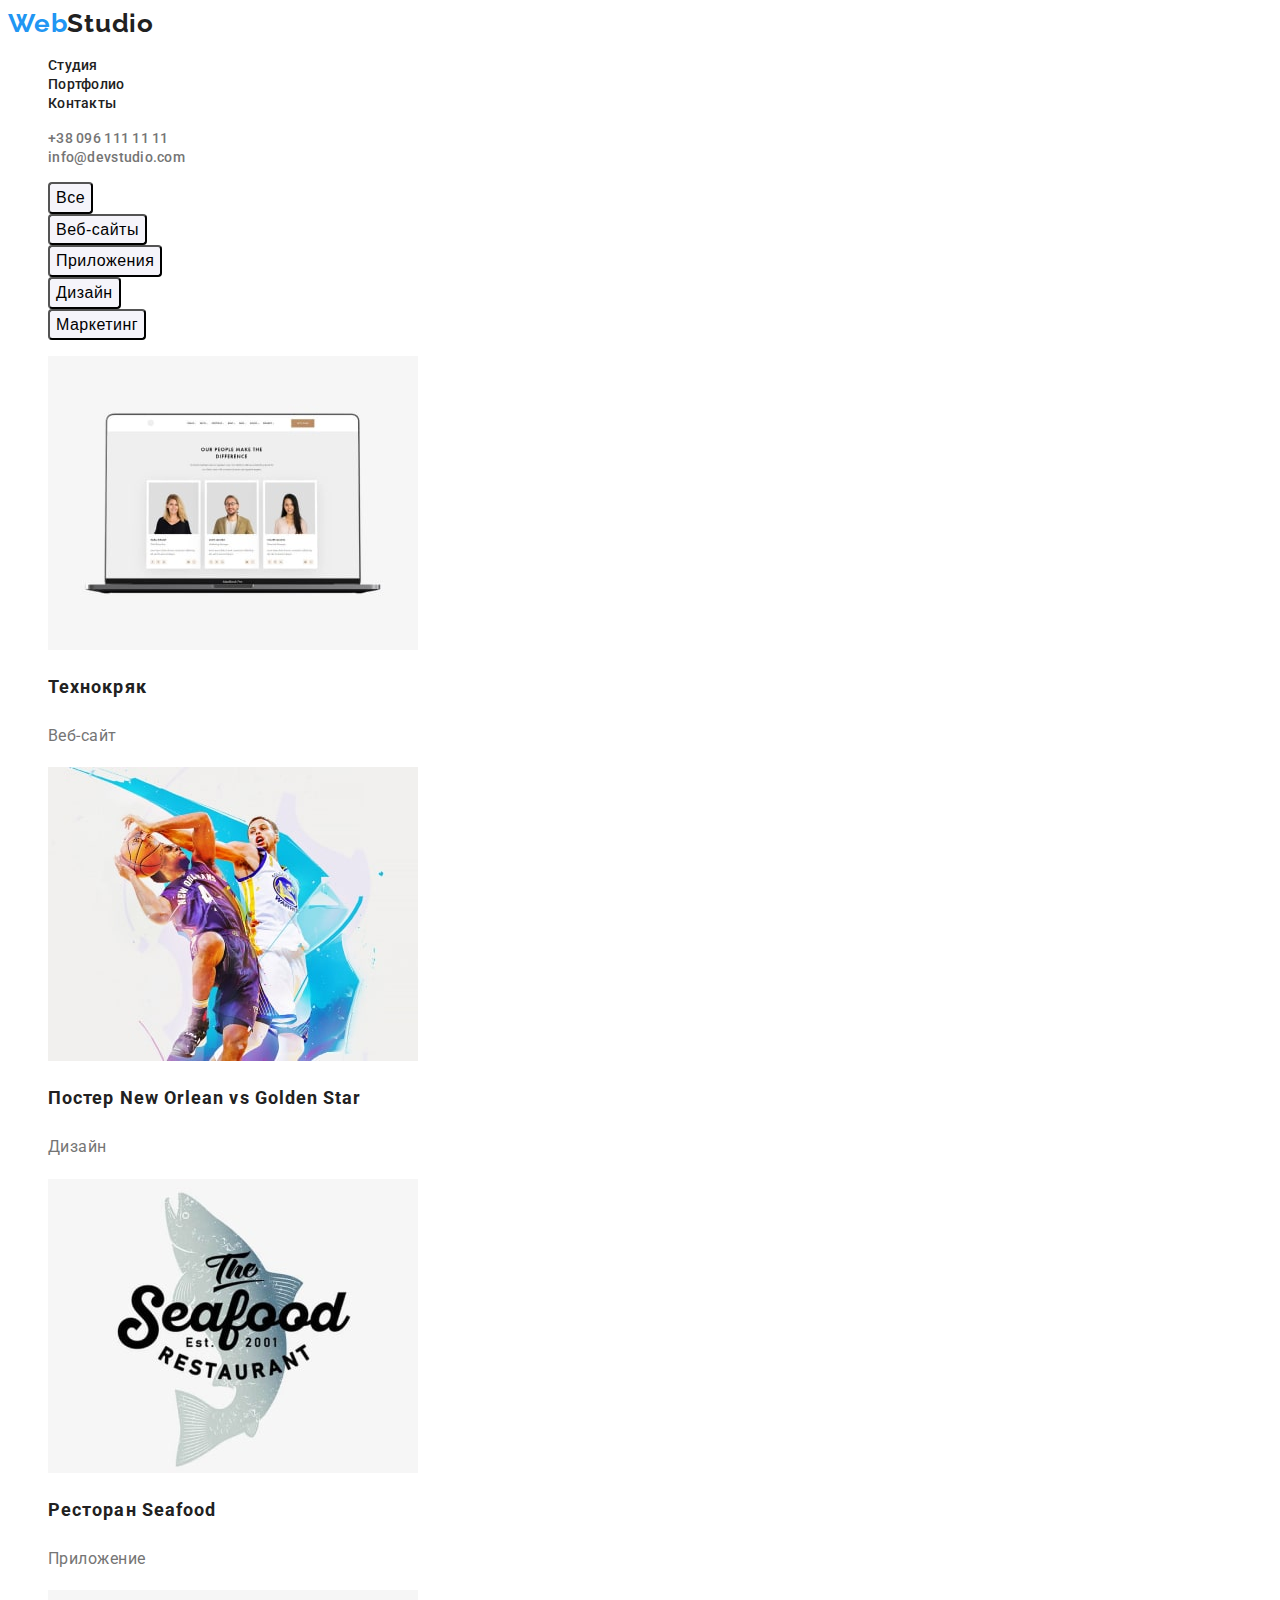
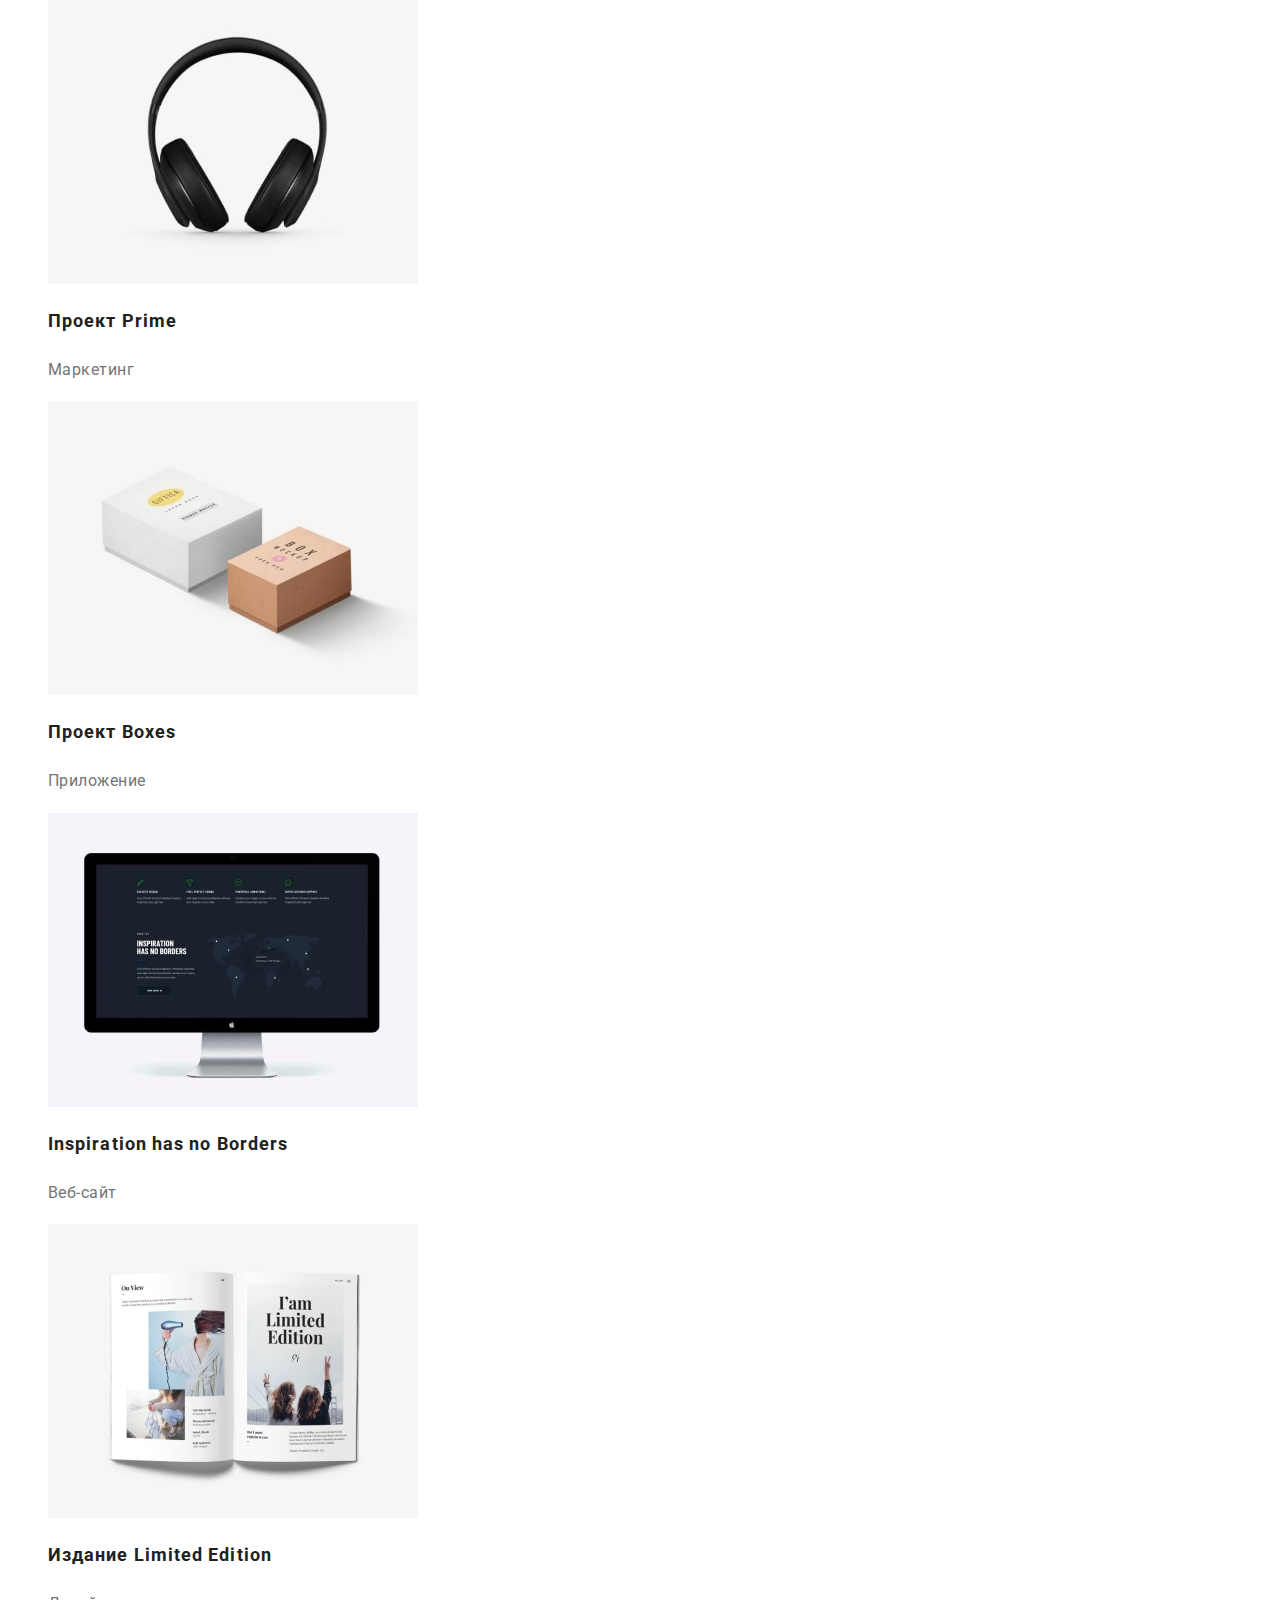
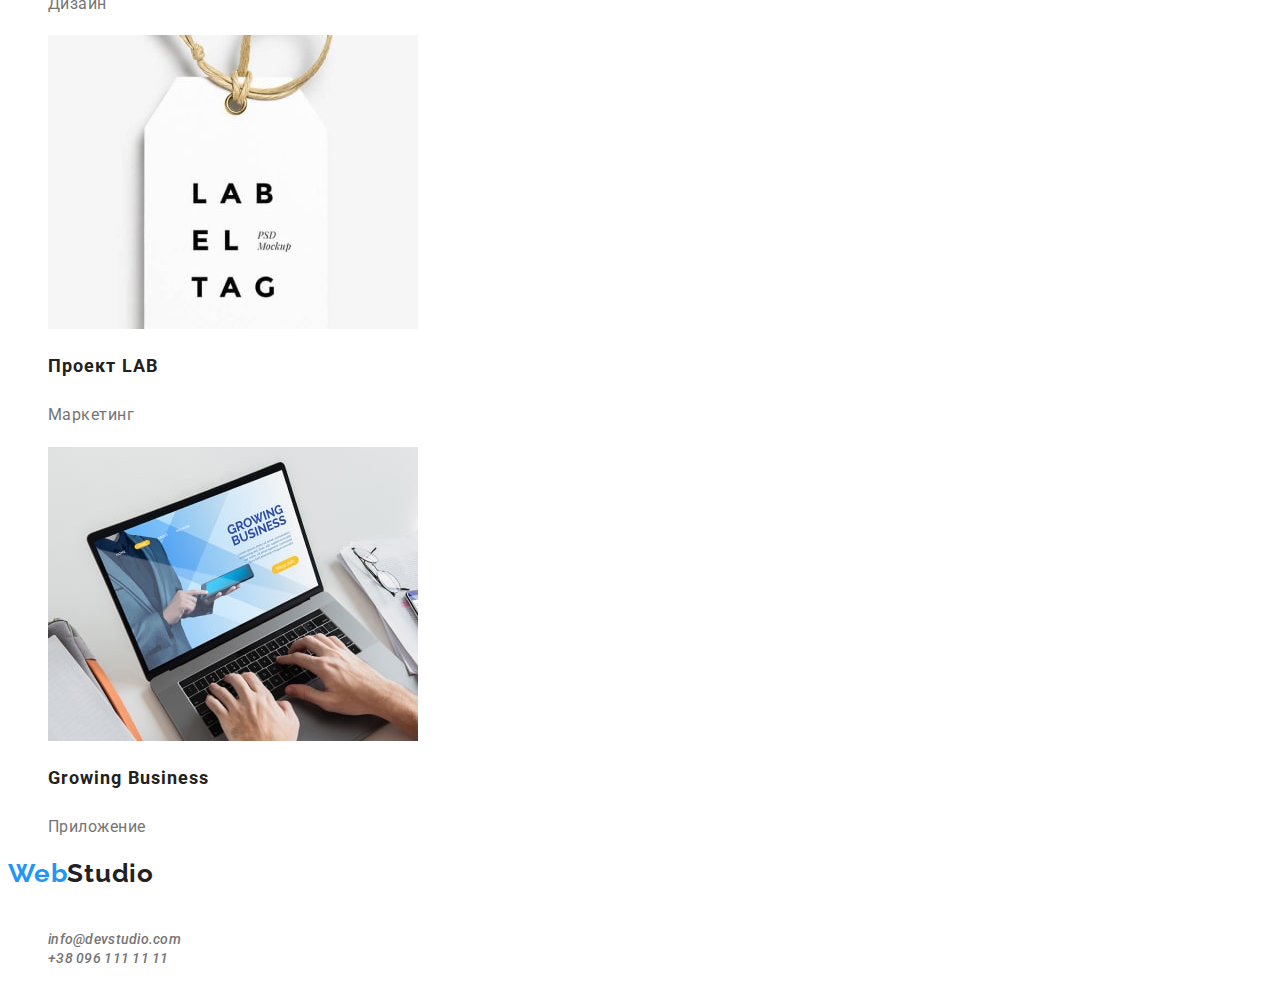
==== portfolio.html @ bd1e8d1b "22.12.21" ====
<!DOCTYPE html>
<html lang="ru">

<head>
    <meta charset="UTF-8">
    <meta http-equiv="X-UA-Compatible" content="IE=edge">
    <meta name="viewport" content="width=device-width, initial-scale=1.0">
    <title>Web Studio</title>
    <link rel="preconnect" href="https://fonts.googleapis.com">
    <link rel="preconnect" href="https://fonts.gstatic.com" crossorigin>
    <link href="https://fonts.googleapis.com/css2?family=Raleway:wght@700&family=Roboto:wght@400;500;700;900&display=swap"
        rel="stylesheet">
    <link rel="stylesheet" href="./css/styles.css"/>
</head>

<body>
    <!-- ШАПКА САЙТА-->
    <header class="header">
        <a class="link header-logo" href="./index.html"><span class="header-logo-half">Web</span>Studio</a>
        <nav class="header-navigation">
            <ul class="list">
                <li class="header-item"><a class="link header-link" href="./index.html">Студия</a></li>
                <li class="header-item"><a class="link header-link" href="./portfolio.html">Портфолио</a></li>
                <li class="header-item"><a class="link header-link" href="">Контакты</a></li>
            </ul>
        </nav>
        <ul class="list">
            <li><a class="link header-tel" href="tel:+380961111111">+38 096 111 11 11</a></li>
            <li><a class="link header-mail" href="mailto:info@devstudio.com">info@devstudio.com</a></li>
        </ul>
    </header>
        <!-- ОСНОВНОЙ КОНТЕНТ-->
        <main>
            <h1 class="visually-hidden">Портфолио наших проектов</h1>
            <!--Панель фильтров-->
            <ul class="list">
                <li><button class="filter-buttons" type="button">Все</button></li>
                <li><button class="filter-buttons" type="button">Веб-сайты</button></li>
                <li><button class="filter-buttons" type="button">Приложения</button></li>
                <li><button class="filter-buttons" type="button">Дизайн</button></li>
                <li><button class="filter-buttons" type="button">Маркетинг</button></li>
            </ul>
            <!--ПРИМЕРЫ ПРОЕКТОВ-->
            <ul class="list">
                <li>
                    <img src="./portfolio-images/img1.jpg" alt="Технокряк" width="370" height="294">
                    <h2 class="project-title">Технокряк</h2>
                    <p class="project-direction">Веб-сайт</p>
                </li>
                <li>
                    <img src="./portfolio-images/img2.jpg" alt="Постер New Orlean vs Golden Star" width="370" height="294">
                    <h2 class="project-title">Постер New Orlean vs Golden Star</h2>
                    <p class="project-direction">Дизайн</p>
                </li>
                <li>
                    <img src="./portfolio-images/img3.jpg" alt="Ресторан Seafood" width="370" height="294">
                    <h2 class="project-title">Ресторан Seafood</h2>
                    <p class="project-direction">Приложение</p>
                </li>
                <li>
                    <img src="./portfolio-images/img4.jpg" alt="Проект Prime" width="370" height="294">
                    <h2 class="project-title">Проект Prime</h2>
                    <p class="project-direction">Маркетинг</p>
                </li>
                <li>
                    <img src="./portfolio-images/img5.jpg" alt="Проект Boxes" width="370" height="294">
                    <h2 class="project-title">Проект Boxes</h2>
                    <p class="project-direction">Приложение</p>
                </li>
                <li>
                    <img src="./portfolio-images/img6.jpg" alt="Inspiration has no Borders" width="370" height="294">
                    <h2 class="project-title">Inspiration has no Borders</h2>
                    <p class="project-direction">Веб-сайт</p>
                </li>
                <li>
                    <img src="./portfolio-images/img7.jpg" alt="Издание Limited Edition" width="370" height="294">
                    <h2 class="project-title">Издание Limited Edition</h2>
                    <p class="project-direction">Дизайн</p>
                </li>
                <li>
                    <img src="./portfolio-images/img8.jpg" alt="Проект LAB" width="370" height="294">
                    <h2 class="project-title">Проект LAB</h2>
                    <p class="project-direction">Маркетинг</p>
                </li>
                <li>
                    <img src="./portfolio-images/img9.jpg" alt="Growing Business" width="370" height="294">
                    <h2 class="project-title">Growing Business</h2>
                    <p class="project-direction">Приложение</p>
                </li>
            </ul>
        </main>
    <!--ПОДВАЛ-->
    <footer>
        <a class="link footer-logo" href="./index.html"><span class="footer-logo-half">Web</span>Studio</a>
        <address>
            <ul class="list">
                <li><a class="link footer-map" href="https://goo.gl/maps/WWmgvSHM27YMRbb8A" target="_blank"
                        rel="noopener noreferrer">г. Киев, пр-т Леси Украинки, 26</a></li>
                <li><a class="link footer-mail" href="mailto:info@devstudio.com">info@devstudio.com</a></li>
                <li><a class="link footer-tel" href="tel:+380961111111">+38 096 111 11 11</a></li>
            </ul>
        </address>
    </footer>
    </body>
    </html>
---- css/styles.css ----
/* основные селекторы */
:root {
  --secondary-text-color: #757575;
  --contact-info-color: #757575;
  --accent-color: #2196f3;
}
body {
  color: #212121;
  font-family: "roboto", sans-serif;
}
.list {
  list-style: none;
}
.link {
  text-decoration: none;
  color: #212121;
}

/* селекторы хедера */

.header {
}
.header-logo {
  font-family: Raleway;
  font-weight: 700;
  font-size: 26px;
  line-height: 1.2;
  letter-spacing: 0.03em;
}
.header-logo:hover,
.header-logo:focus {
  color: var(--accent-color);
}
.header-logo-half {
  color: #2196f3;
}
.header-navigation {
}
.header-item {
}
.header-link {
  font-weight: 500;
  font-size: 14px;
  line-height: 1.14;
  letter-spacing: 0.02em;
}
.header-link:hover,
.header-link:focus {
  color: var(--accent-color);
}
.header-tel {
  font-weight: 500;
  font-size: 14px;
  line-height: 1.14;
  letter-spacing: 0.02em;
  color: var(--contact-info-color);
}
.header-tel:hover,
.header-tel:focus {
  color: var(--accent-color);
}
.header-mail {
  font-weight: 500;
  font-size: 14px;
  line-height: 1.14;
  letter-spacing: 0.02em;
  color: var(--contact-info-color);
}
.header-mail:hover,
.header-mail:focus {
  color: var(--accent-color);
}

/* ОСНОВНОЙ КОНТЕНТ */

.main-title {
  font-weight: 900;
  font-size: 44px;
  line-height: 1.36;
  text-align: center;
  letter-spacing: 0.06em;
  text-transform: uppercase;
  color: #ffffff;
}
.main-button {
  font-weight: 700;
  font-size: 16px;
  line-height: 1.88;
  display: flex;
  align-items: center;
  text-align: center;
  letter-spacing: 0.06em;
  color: #ffffff;
  background-color: var(--accent-color);
  box-shadow: 0px 4px 4px rgba(0, 0, 0, 0.15);
  border-radius: 4px;
  cursor: pointer;
}
.main-button:hover,
.main-button:focus {
  background-color: #2b79b9;
}
.specialities-title {
  font-weight: 700;
  font-size: 14px;
  line-height: 1.14;
  letter-spacing: 0.03em;
  text-transform: uppercase;
}
.specialities-content {
  font-weight: 400;
  font-size: 14px;
  line-height: 1.71;
  letter-spacing: 0.03em;
  color: var(--secondary-text-color);
}
.what-we-do-title {
  font-weight: 700;
  font-size: 36px;
  line-height: 1.16;
  text-align: center;
  letter-spacing: 0.03em;
}
.our-team-title {
  font-weight: 700;
  font-size: 36px;
  line-height: 1.16;
  text-align: center;
  letter-spacing: 0.03em;
}
.our-team-member-title {
  font-weight: 500;
  font-size: 16px;
  line-height: 1.19;
  text-align: center;
  letter-spacing: 0.03em;
}
.our-team-content {
  font-weight: 400;
  font-size: 16px;
  line-height: 1.19;
  text-align: center;
  letter-spacing: 0.03em;
  color: var(--secondary-text-color);
}
.visually-hidden {
  position: absolute;
  white-space: nowrap;
  width: 1px;
  height: 1px;
  overflow: hidden;
  border: 0;
  padding: 0;
  clip: rect(0 0 0 0);
  clip-path: inset(50%);
  margin: -1px;
}
.filter-buttons {
  font-weight: 500;
  font-size: 16px;
  line-height: 1.6;
  text-align: center;
  letter-spacing: 0.03em;
  background: #f5f4fa;
  border-radius: 4px;
  cursor: pointer;
}
.filter-buttons:hover,
.filter-buttons:focus {
  color: var(--accent-color);
}
.project-title {
  font-weight: 700;
  font-size: 18px;
  line-height: 2;
  letter-spacing: 0.06em;
}
.project-direction {
  font-weight: 400;
  font-size: 16px;
  line-height: 1.9;
  letter-spacing: 0.03em;
  color: var(--secondary-text-color);
}
/* селекторы футера */

.footer-logo {
  font-family: Raleway;
  font-weight: 700;
  font-size: 26px;
  line-height: 1.2;
  letter-spacing: 0.03em;
}

.footer-logo:hover,
.footer-logo:focus {
  color: var(--accent-color);
}
.footer-logo-half {
  color: #2196f3;
}
.footer-map {
  font-weight: 400;
  font-size: 14px;
  line-height: 1.71;
  letter-spacing: 0.03em;
  color: #ffffff;
}
.footer-map:hover,
.footer-map:focus {
  color: var(--accent-color);
}
.footer-tel {
  font-weight: 500;
  font-size: 14px;
  line-height: 1.14;
  letter-spacing: 0.02em;
  color: var(--contact-info-color);
}
.footer-tel:hover,
.footer-tel:focus {
  color: var(--accent-color);
}
.footer-mail {
  font-weight: 500;
  font-size: 14px;
  line-height: 1.14;
  letter-spacing: 0.02em;
  color: var(--contact-info-color);
}
.footer-mail:hover,
.footer-mail:focus {
  color: var(--accent-color);
}
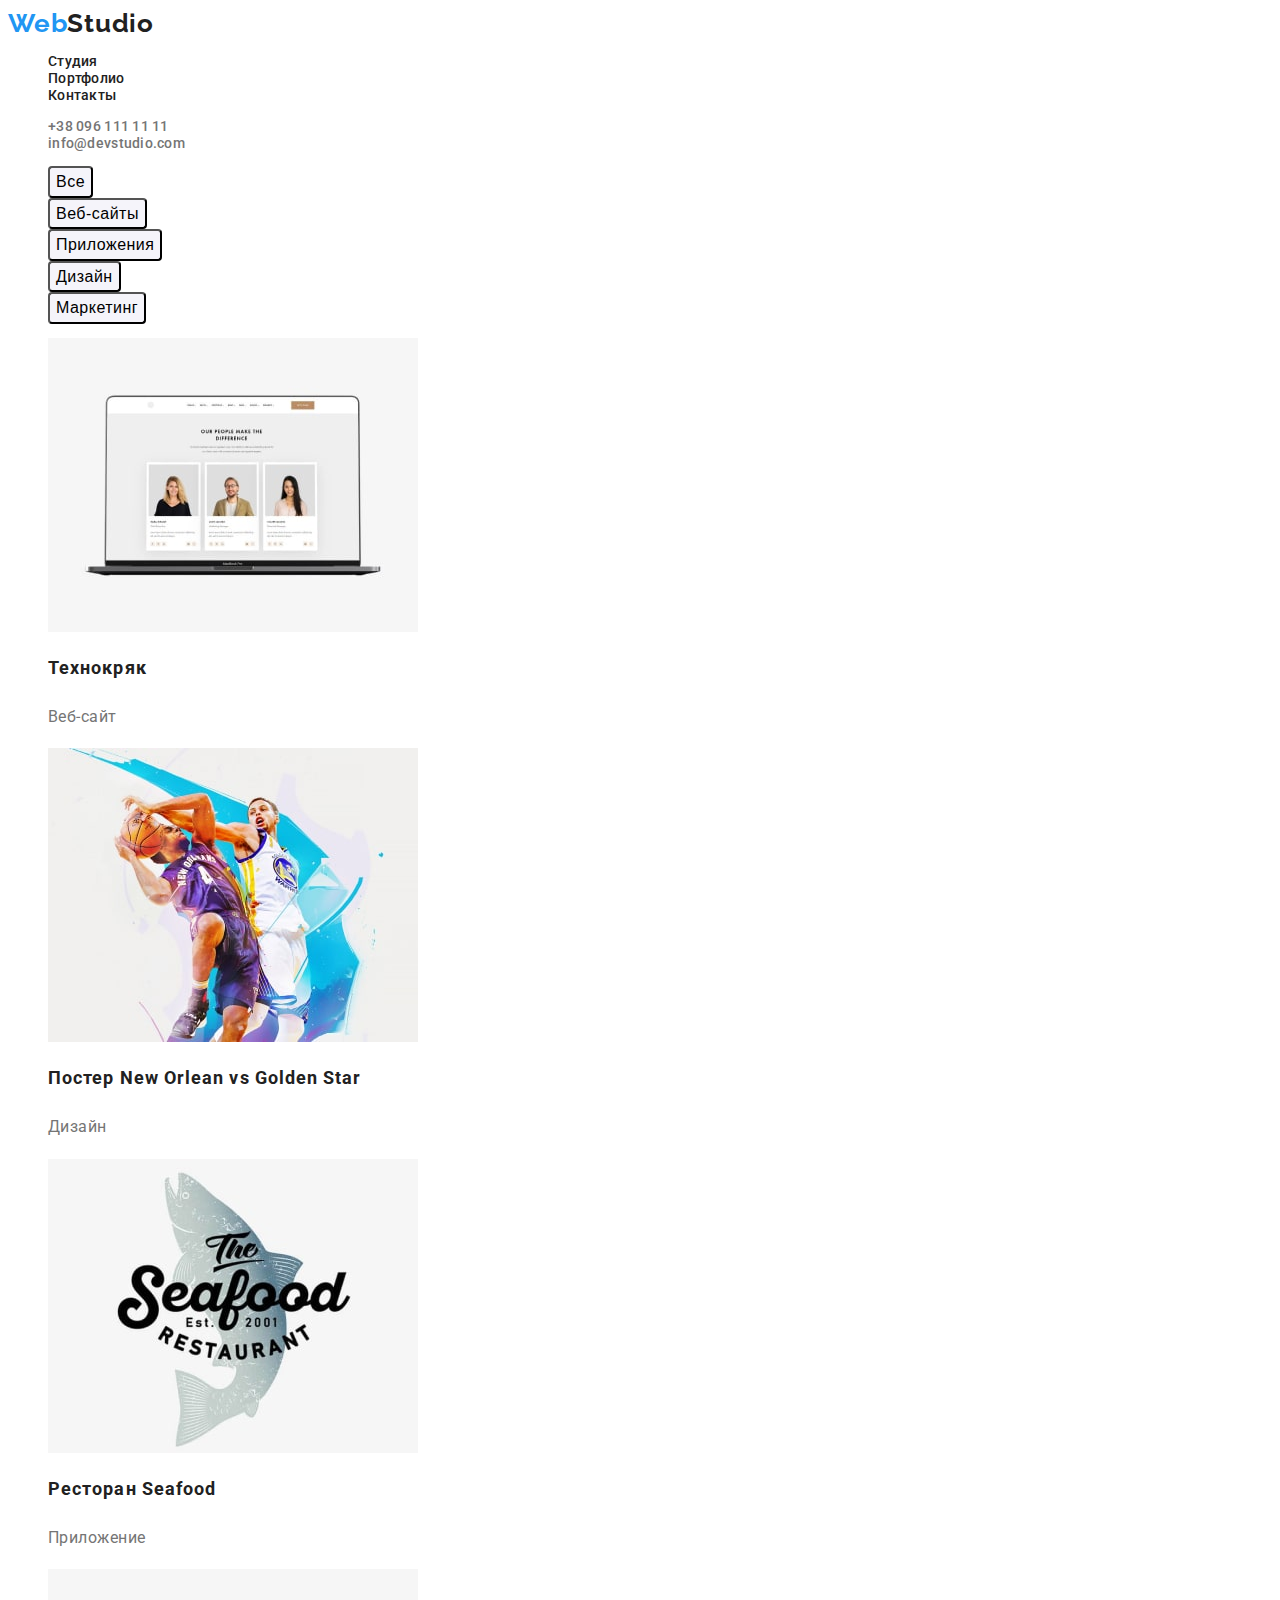
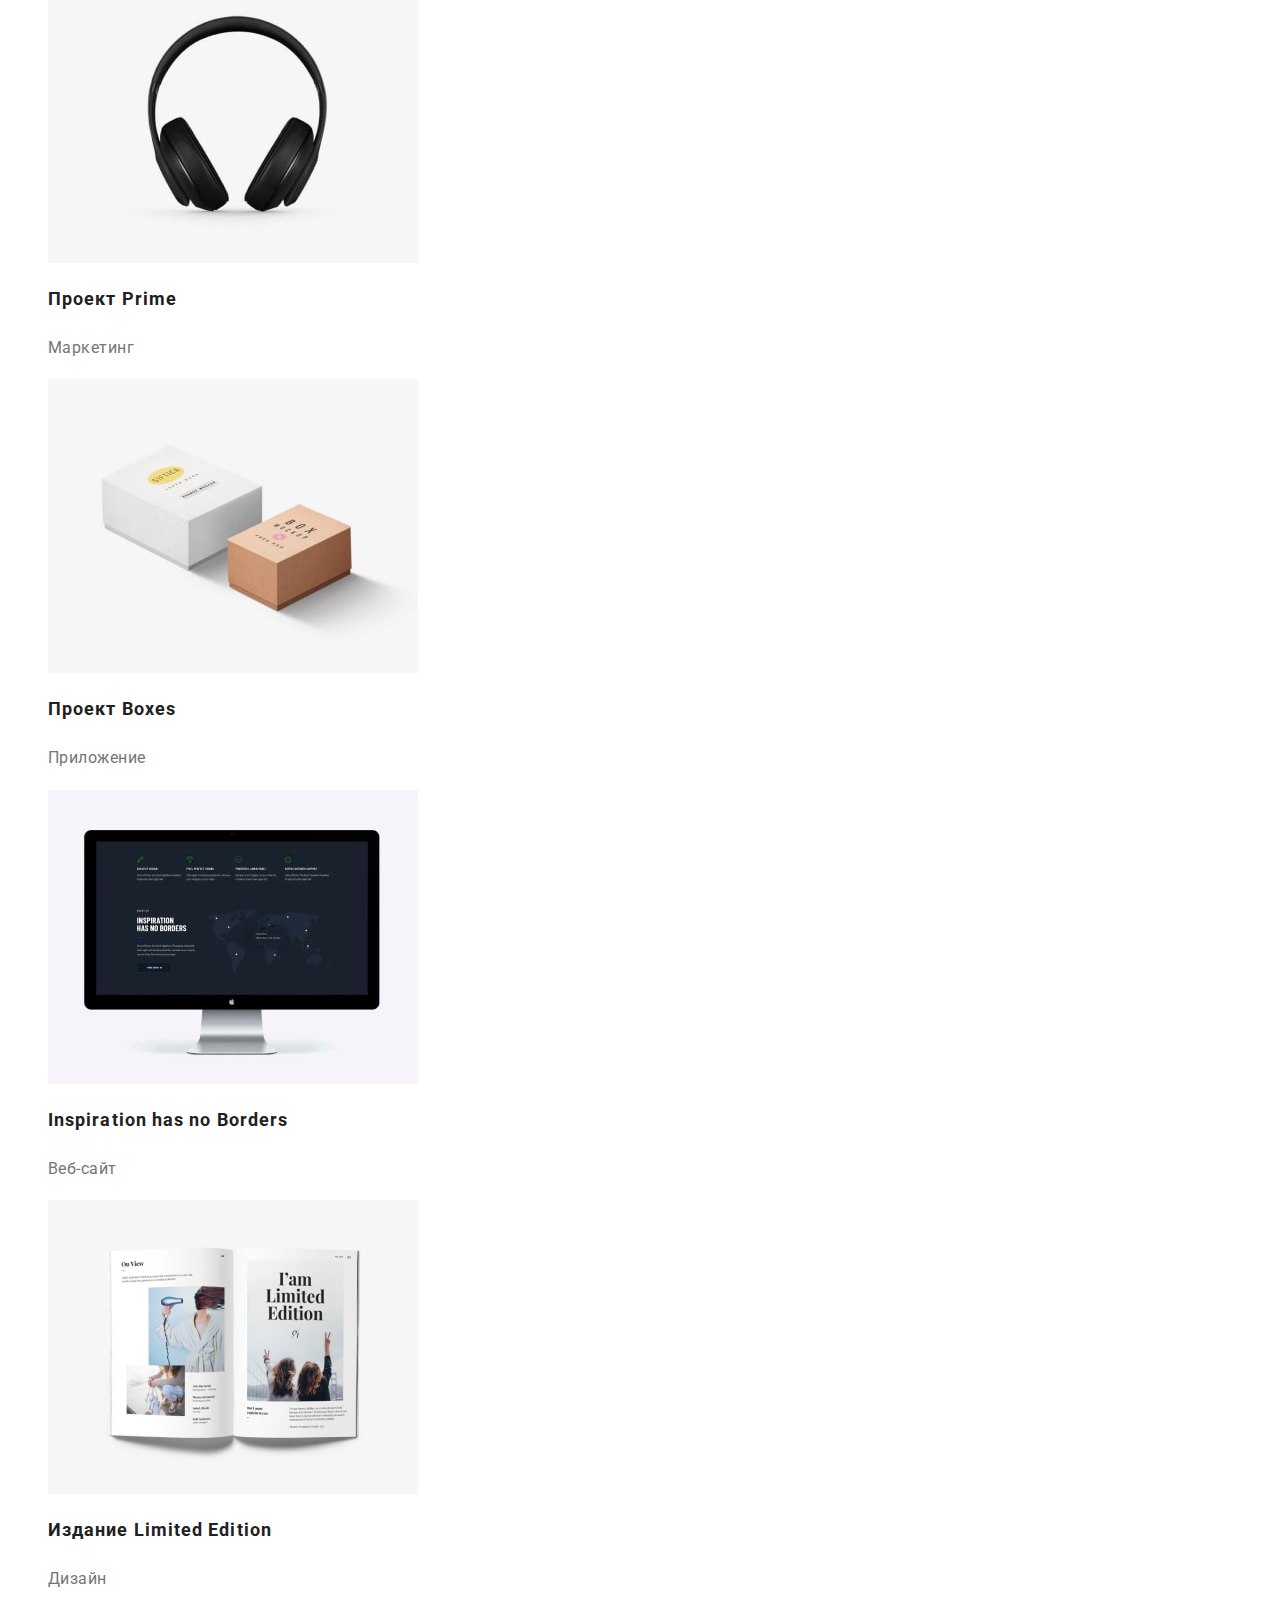
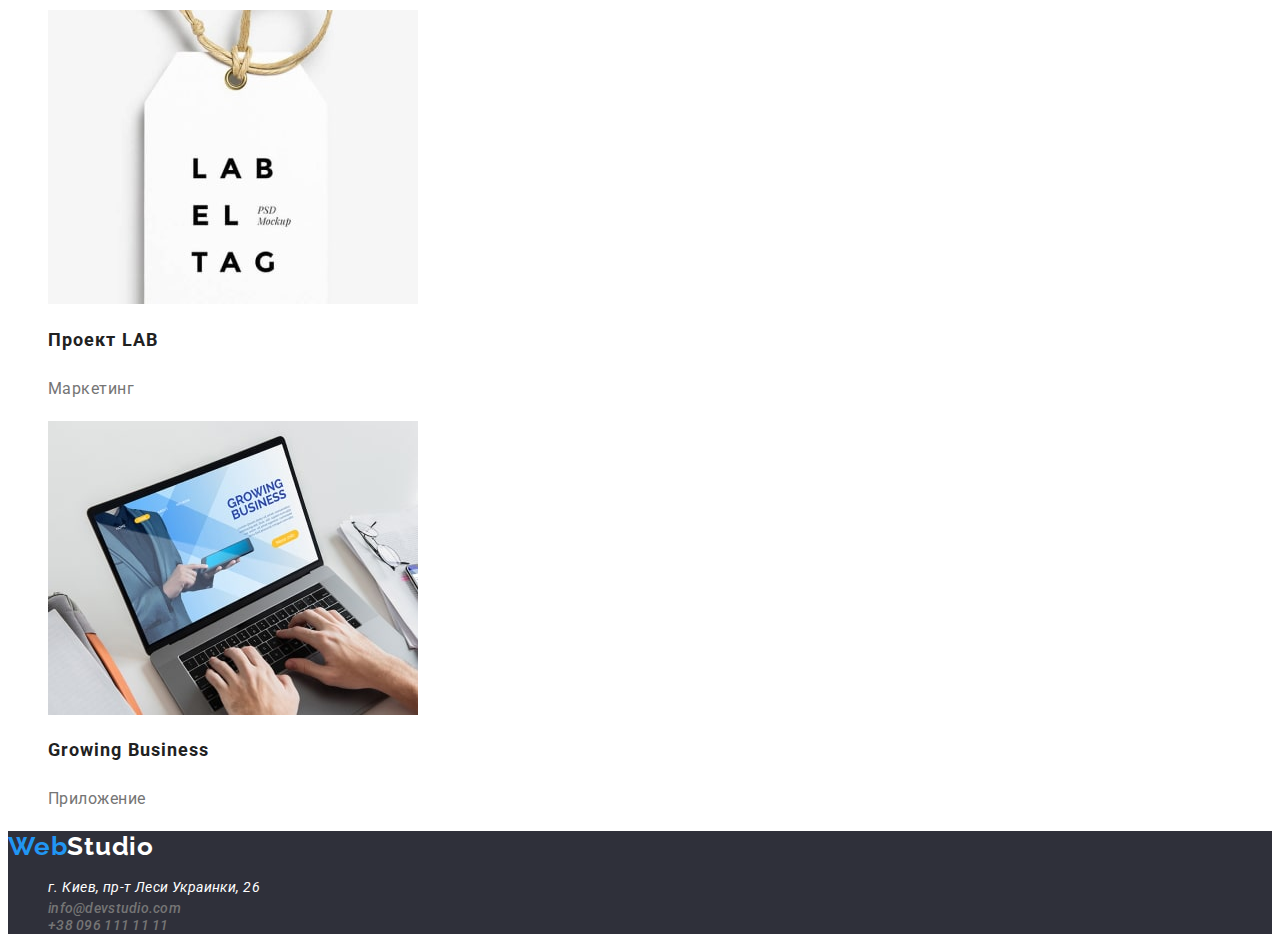
==== commit 8b8da438: "fixed" ====
--- a/portfolio.html
+++ b/portfolio.html
@@ -31,6 +31,7 @@
     </header>
         <!-- ОСНОВНОЙ КОНТЕНТ-->
         <main>
+            <section>
             <h1 class="visually-hidden">Портфолио наших проектов</h1>
             <!--Панель фильтров-->
             <ul class="list">
@@ -88,9 +89,10 @@
                     <p class="project-direction">Приложение</p>
                 </li>
             </ul>
+            </section>
         </main>
     <!--ПОДВАЛ-->
-    <footer>
+    <footer class="footer">
         <a class="link footer-logo" href="./index.html"><span class="footer-logo-half">Web</span>Studio</a>
         <address>
             <ul class="list">
--- a/css/styles.css
+++ b/css/styles.css
@@ -3,10 +3,14 @@
   --secondary-text-color: #757575;
   --contact-info-color: #757575;
   --accent-color: #2196f3;
+  --secondary-background-color: #2f303a;
 }
 body {
   color: #212121;
+  background-color: #ffffff;
   font-family: "roboto", sans-serif;
+  font-size: 14px;
+  letter-spacing: 0.03em;
 }
 .list {
   list-style: none;
@@ -45,7 +49,8 @@
   letter-spacing: 0.02em;
 }
 .header-link:hover,
-.header-link:focus {
+.header-link:focus,
+.header-link:active {
   color: var(--accent-color);
 }
 .header-tel {
@@ -72,26 +77,30 @@
 }
 
 /* ОСНОВНОЙ КОНТЕНТ */
+
+.hero {
+  text-align: center;
+  background-color: var(--secondary-background-color);
+}
 
 .main-title {
   font-weight: 900;
   font-size: 44px;
   line-height: 1.36;
-  text-align: center;
   letter-spacing: 0.06em;
   text-transform: uppercase;
   color: #ffffff;
 }
 .main-button {
+  font-family: inherit;
   font-weight: 700;
   font-size: 16px;
   line-height: 1.88;
-  display: flex;
+  letter-spacing: 0.06em;
+  color: #ffffff;
+  background-color: var(--accent-color);
   align-items: center;
   text-align: center;
-  letter-spacing: 0.06em;
-  color: #ffffff;
-  background-color: var(--accent-color);
   box-shadow: 0px 4px 4px rgba(0, 0, 0, 0.15);
   border-radius: 4px;
   cursor: pointer;
@@ -120,6 +129,9 @@
   line-height: 1.16;
   text-align: center;
   letter-spacing: 0.03em;
+}
+.our-team {
+  background-color: #f5f4fa;
 }
 .our-team-title {
   font-weight: 700;
@@ -166,8 +178,9 @@
   cursor: pointer;
 }
 .filter-buttons:hover,
-.filter-buttons:focus {
-  color: var(--accent-color);
+.filter-buttons:focus,
+.filter-buttons:active {
+  background-color: var(--accent-color);
 }
 .project-title {
   font-weight: 700;
@@ -184,12 +197,17 @@
 }
 /* селекторы футера */
 
+.footer {
+  background-color: var(--secondary-background-color);
+}
+
 .footer-logo {
   font-family: Raleway;
   font-weight: 700;
   font-size: 26px;
   line-height: 1.2;
   letter-spacing: 0.03em;
+  color: #ffffff;
 }
 
 .footer-logo:hover,
@@ -219,7 +237,7 @@
 }
 .footer-tel:hover,
 .footer-tel:focus {
-  color: var(--accent-color);
+  color: #ffffff;
 }
 .footer-mail {
   font-weight: 500;
@@ -230,5 +248,5 @@
 }
 .footer-mail:hover,
 .footer-mail:focus {
-  color: var(--accent-color);
-}
+  color: #ffffff;
+}
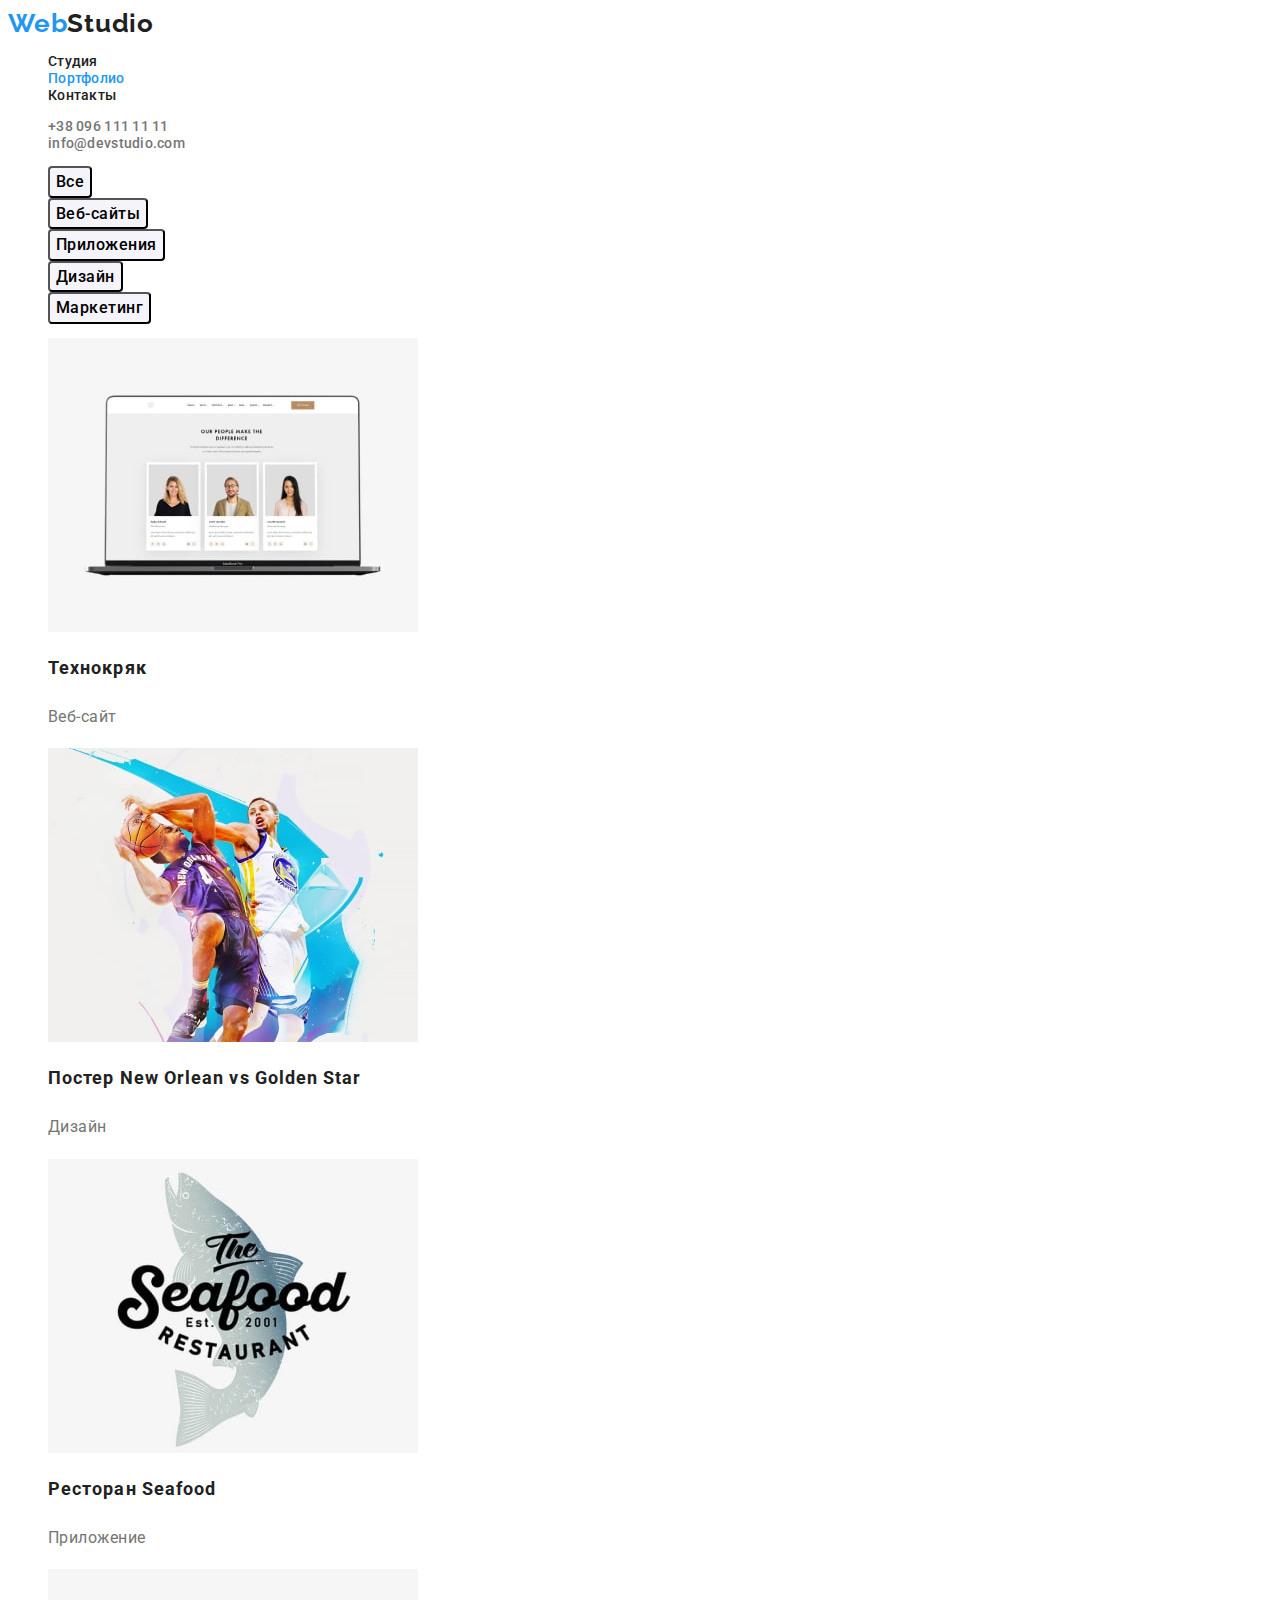
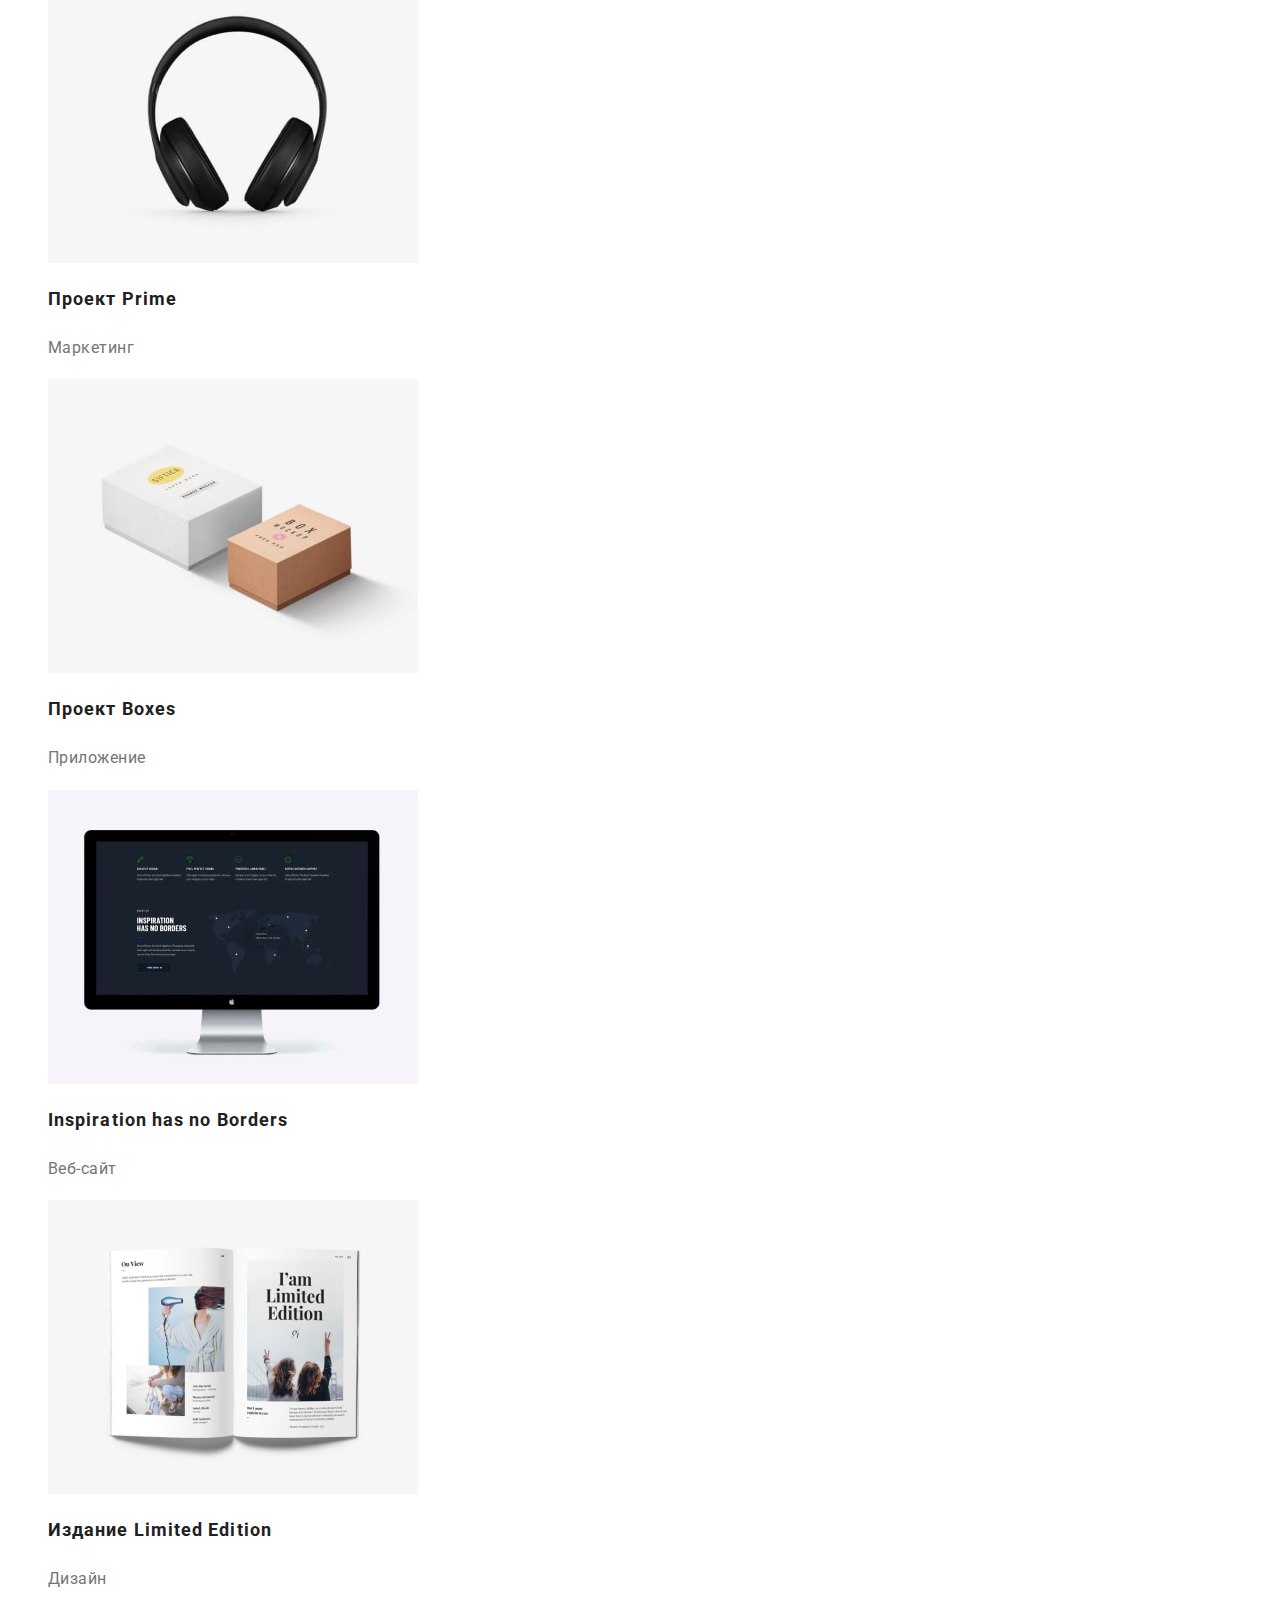
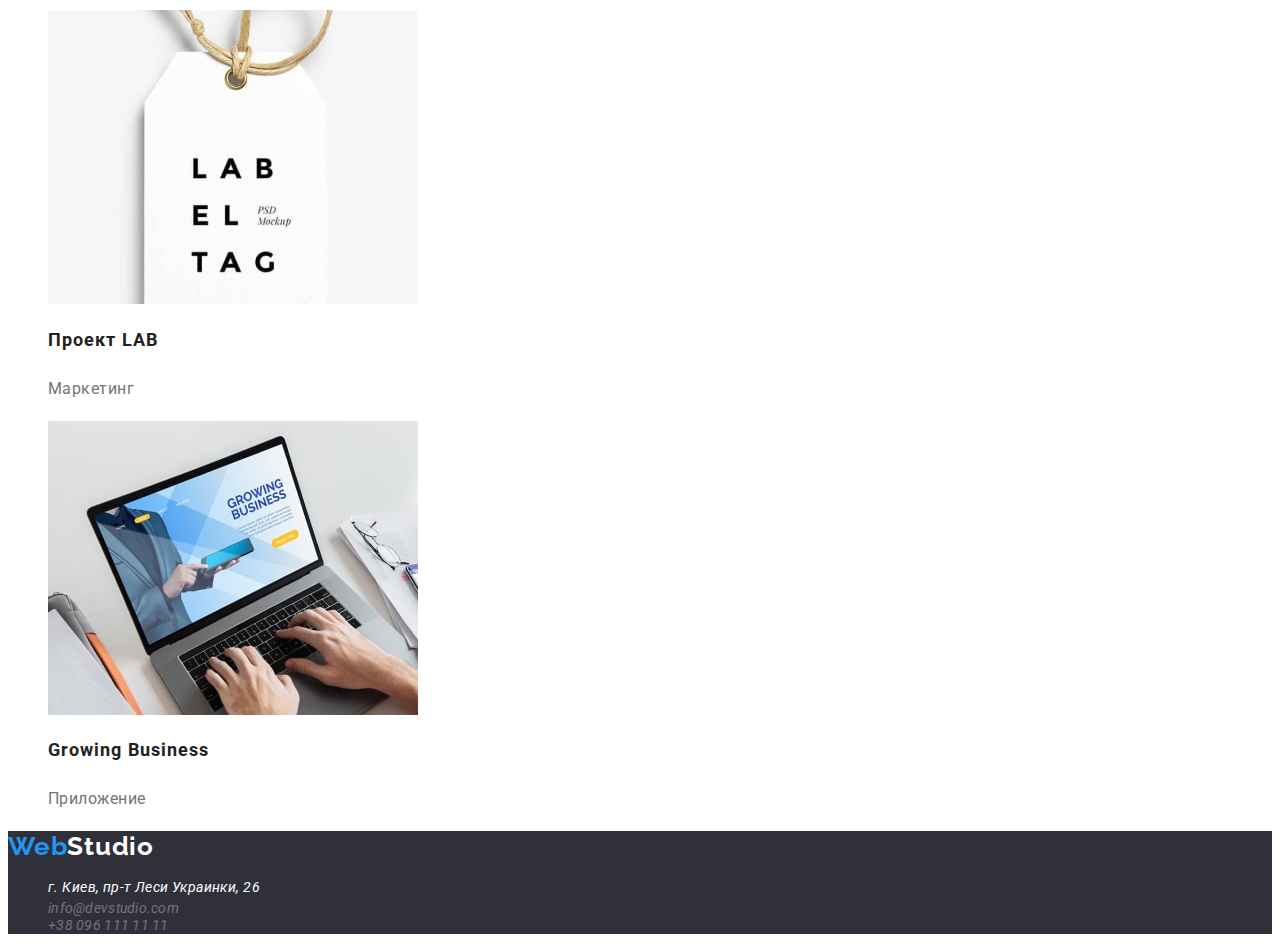
==== commit 32a8f423: "fixed on dec 26" ====
--- a/portfolio.html
+++ b/portfolio.html
@@ -20,7 +20,7 @@
         <nav class="header-navigation">
             <ul class="list">
                 <li class="header-item"><a class="link header-link" href="./index.html">Студия</a></li>
-                <li class="header-item"><a class="link header-link" href="./portfolio.html">Портфолио</a></li>
+                <li class="header-item"><a class="link header-link current" href="./portfolio.html">Портфолио</a></li>
                 <li class="header-item"><a class="link header-link" href="">Контакты</a></li>
             </ul>
         </nav>
@@ -44,51 +44,69 @@
             <!--ПРИМЕРЫ ПРОЕКТОВ-->
             <ul class="list">
                 <li>
+                    <a class="link" href="">
                     <img src="./portfolio-images/img1.jpg" alt="Технокряк" width="370" height="294">
                     <h2 class="project-title">Технокряк</h2>
                     <p class="project-direction">Веб-сайт</p>
+                    </a>
                 </li>
                 <li>
+                    <a class="link" href="">
                     <img src="./portfolio-images/img2.jpg" alt="Постер New Orlean vs Golden Star" width="370" height="294">
                     <h2 class="project-title">Постер New Orlean vs Golden Star</h2>
                     <p class="project-direction">Дизайн</p>
+                    </a>
                 </li>
                 <li>
+                    <a class="link" href="">
                     <img src="./portfolio-images/img3.jpg" alt="Ресторан Seafood" width="370" height="294">
                     <h2 class="project-title">Ресторан Seafood</h2>
                     <p class="project-direction">Приложение</p>
+                    </a>
                 </li>
                 <li>
+                    <a class="link" href="">
                     <img src="./portfolio-images/img4.jpg" alt="Проект Prime" width="370" height="294">
                     <h2 class="project-title">Проект Prime</h2>
                     <p class="project-direction">Маркетинг</p>
+                    </a>
                 </li>
                 <li>
+                    <a class="link" href="">
                     <img src="./portfolio-images/img5.jpg" alt="Проект Boxes" width="370" height="294">
                     <h2 class="project-title">Проект Boxes</h2>
                     <p class="project-direction">Приложение</p>
+                    </a>
                 </li>
                 <li>
+                    <a class="link" href="">
                     <img src="./portfolio-images/img6.jpg" alt="Inspiration has no Borders" width="370" height="294">
                     <h2 class="project-title">Inspiration has no Borders</h2>
                     <p class="project-direction">Веб-сайт</p>
+                    </a>
                 </li>
                 <li>
+                    <a class="link" href="">
                     <img src="./portfolio-images/img7.jpg" alt="Издание Limited Edition" width="370" height="294">
                     <h2 class="project-title">Издание Limited Edition</h2>
                     <p class="project-direction">Дизайн</p>
+                    </a>
                 </li>
                 <li>
+                    <a class="link" href="">
                     <img src="./portfolio-images/img8.jpg" alt="Проект LAB" width="370" height="294">
                     <h2 class="project-title">Проект LAB</h2>
                     <p class="project-direction">Маркетинг</p>
+                    </a>
                 </li>
                 <li>
+                    <a class="link" href="">
                     <img src="./portfolio-images/img9.jpg" alt="Growing Business" width="370" height="294">
                     <h2 class="project-title">Growing Business</h2>
                     <p class="project-direction">Приложение</p>
+                    </a>
                 </li>
-            </ul>
+            </ul> 
             </section>
         </main>
     <!--ПОДВАЛ-->
--- a/css/styles.css
+++ b/css/styles.css
@@ -1,5 +1,6 @@
 /* основные селекторы */
 :root {
+  --primary-text-color: #212121;
   --secondary-text-color: #757575;
   --contact-info-color: #757575;
   --accent-color: #2196f3;
@@ -17,7 +18,6 @@
 }
 .link {
   text-decoration: none;
-  color: #212121;
 }
 
 /* селекторы хедера */
@@ -30,6 +30,7 @@
   font-size: 26px;
   line-height: 1.2;
   letter-spacing: 0.03em;
+  color: var(--primary-text-color);
 }
 .header-logo:hover,
 .header-logo:focus {
@@ -43,14 +44,17 @@
 .header-item {
 }
 .header-link {
+  color: var(--primary-text-color);
   font-weight: 500;
   font-size: 14px;
   line-height: 1.14;
   letter-spacing: 0.02em;
 }
 .header-link:hover,
-.header-link:focus,
-.header-link:active {
+.header-link:focus {
+  color: var(--accent-color);
+}
+.current {
   color: var(--accent-color);
 }
 .header-tel {
@@ -107,7 +111,7 @@
 }
 .main-button:hover,
 .main-button:focus {
-  background-color: #2b79b9;
+  background-color: #188ce8;
 }
 .specialities-title {
   font-weight: 700;
@@ -155,6 +159,7 @@
   letter-spacing: 0.03em;
   color: var(--secondary-text-color);
 }
+/* селекторы страницы портфолио */
 .visually-hidden {
   position: absolute;
   white-space: nowrap;
@@ -168,6 +173,7 @@
   margin: -1px;
 }
 .filter-buttons {
+  font-family: inherit;
   font-weight: 500;
   font-size: 16px;
   line-height: 1.6;
@@ -178,11 +184,12 @@
   cursor: pointer;
 }
 .filter-buttons:hover,
-.filter-buttons:focus,
-.filter-buttons:active {
+.filter-buttons:focus {
+  color: #ffffff;
   background-color: var(--accent-color);
 }
 .project-title {
+  color: var(--primary-text-color);
   font-weight: 700;
   font-size: 18px;
   line-height: 2;
@@ -218,6 +225,7 @@
   color: #2196f3;
 }
 .footer-map {
+  font-family: inherit;
   font-weight: 400;
   font-size: 14px;
   line-height: 1.71;
@@ -229,7 +237,8 @@
   color: var(--accent-color);
 }
 .footer-tel {
-  font-weight: 500;
+  font-family: inherit;
+  font-weight: 400;
   font-size: 14px;
   line-height: 1.14;
   letter-spacing: 0.02em;
@@ -240,7 +249,8 @@
   color: #ffffff;
 }
 .footer-mail {
-  font-weight: 500;
+  font-family: inherit;
+  font-weight: 400;
   font-size: 14px;
   line-height: 1.14;
   letter-spacing: 0.02em;
